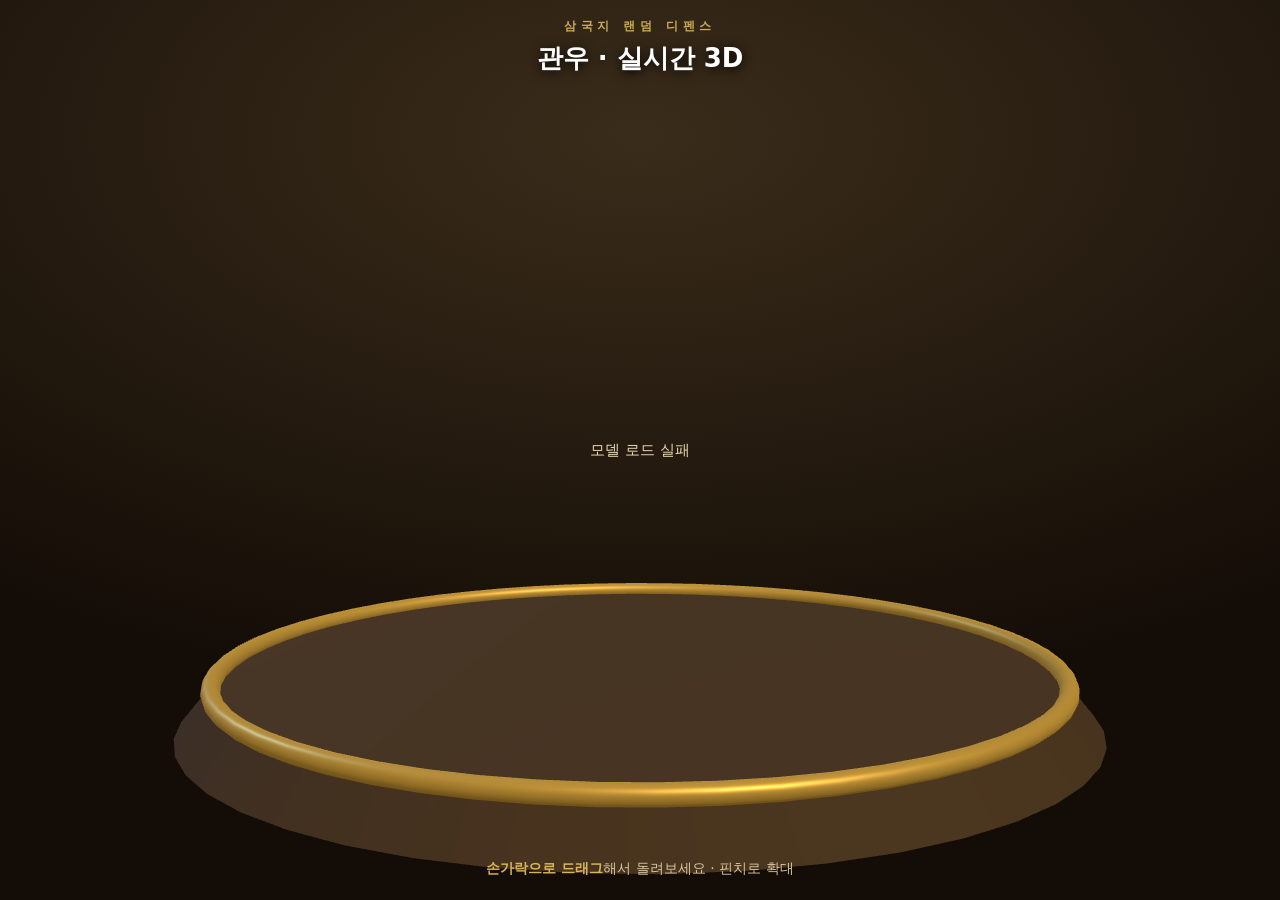
==== 3d-preview.html @ 471184f1 "관우 3D 모델 + 라이브 프리뷰 페이지 - Meshy 이미지→3D로 관우 GLB 생성(assets/models/guanyu.glb) - 3d-preview.html — 손가락으로" ====
<!doctype html><html lang="ko"><head>
<meta charset="utf-8"><meta name="viewport" content="width=device-width,initial-scale=1,maximum-scale=1,user-scalable=no">
<title>관우 · 실시간 3D 미리보기</title>
<style>
  :root{--gold:#e8c463;--ink:#1a120a}
  *{margin:0;box-sizing:border-box}
  html,body{height:100%;background:radial-gradient(120% 90% at 50% 15%,#3a2c1a,#140d07 70%);overflow:hidden;font-family:system-ui,'Malgun Gothic',sans-serif;touch-action:none}
  #c{position:fixed;inset:0;width:100vw;height:100vh;display:block}
  .top{position:fixed;top:calc(env(safe-area-inset-top) + 18px);left:0;right:0;text-align:center;pointer-events:none;z-index:2}
  .eyebrow{color:var(--gold);letter-spacing:.4em;font-size:12px;font-weight:700;opacity:.85}
  .title{color:#fff;font-size:26px;font-weight:800;margin-top:6px;text-shadow:0 2px 12px #000}
  .hint{position:fixed;bottom:calc(env(safe-area-inset-bottom) + 22px);left:0;right:0;text-align:center;color:#e9d7b0;font-size:14px;z-index:2;pointer-events:none;opacity:.9}
  .hint b{color:var(--gold)}
  .load{position:fixed;inset:0;display:flex;align-items:center;justify-content:center;color:#e9d7b0;font-size:15px;z-index:3}
  .spin{width:22px;height:22px;border:2px solid #ffffff33;border-top-color:var(--gold);border-radius:50%;margin-right:10px;animation:s 0.8s linear infinite}
  @keyframes s{to{transform:rotate(360deg)}}
</style></head>
<body>
<canvas id="c"></canvas>
<div class="top"><div class="eyebrow">삼국지 랜덤 디펜스</div><div class="title">관우 · 실시간 3D</div></div>
<div class="hint"><b>손가락으로 드래그</b>해서 돌려보세요 · 핀치로 확대</div>
<div class="load" id="load"><span class="spin"></span>관우 불러오는 중…</div>
<script type="module">
import * as THREE from './js/vendor/three.module.js';
import { GLTFLoader } from './js/vendor/GLTFLoader.js';
import { OrbitControls } from './js/vendor/OrbitControls.js';

const cv = document.getElementById('c');
const renderer = new THREE.WebGLRenderer({ canvas: cv, antialias: true, alpha: true });
renderer.setClearAlpha(0); // CSS 그라디언트 배경이 비치게
renderer.setPixelRatio(Math.min(2, devicePixelRatio || 1));
renderer.outputColorSpace = THREE.SRGBColorSpace;
renderer.shadowMap.enabled = true; renderer.shadowMap.type = THREE.PCFSoftShadowMap;

const scene = new THREE.Scene();
const cam = new THREE.PerspectiveCamera(38, 1, 0.1, 100);
cam.position.set(0, 1.4, 6);

scene.add(new THREE.HemisphereLight(0xfff1da, 0x40301c, 1.25));
const key = new THREE.DirectionalLight(0xffe6b4, 1.7);
key.position.set(3, 6, 5); key.castShadow = true;
key.shadow.mapSize.set(1024, 1024); key.shadow.camera.near = 1; key.shadow.camera.far = 20;
key.shadow.camera.left = -4; key.shadow.camera.right = 4; key.shadow.camera.top = 5; key.shadow.camera.bottom = -3;
scene.add(key);
const fill = new THREE.DirectionalLight(0x88bbff, 0.5); fill.position.set(-4, 3, -3); scene.add(fill);

// 받침 — 원형 발판
const disc = new THREE.Mesh(new THREE.CylinderGeometry(1.9, 2.05, 0.18, 48),
  new THREE.MeshStandardMaterial({ color: 0x4a3826, roughness: 0.85 }));
disc.position.y = -0.09; disc.receiveShadow = true; scene.add(disc);
const ring = new THREE.Mesh(new THREE.TorusGeometry(1.9, 0.04, 12, 60),
  new THREE.MeshStandardMaterial({ color: 0xe8c463, emissive: 0x6b4e16, roughness: 0.4, metalness: 0.6 }));
ring.rotation.x = Math.PI / 2; ring.position.y = 0.02; scene.add(ring);

const controls = new OrbitControls(cam, renderer.domElement);
controls.enableDamping = true; controls.dampingFactor = 0.08;
controls.minDistance = 3; controls.maxDistance = 10;
controls.maxPolarAngle = Math.PI * 0.52; controls.target.set(0, 1.0, 0);
controls.autoRotate = true; controls.autoRotateSpeed = 1.1;

const H0 = 2.3; // 목표 높이(월드)
new GLTFLoader().load('./assets/models/guanyu.glb', (gltf) => {
  const m = gltf.scene;
  const box = new THREE.Box3().setFromObject(m);
  const size = box.getSize(new THREE.Vector3());
  m.scale.setScalar(H0 / (size.y || 1));
  scene.add(m);
  m.updateWorldMatrix(true, true); // 스케일 반영 후 매트릭스 갱신(중요)
  // 스케일 후 실제 박스로 정확히 재중심(발밑=0, x·z 중앙)
  const box2 = new THREE.Box3().setFromObject(m);
  const c2 = box2.getCenter(new THREE.Vector3());
  m.position.x -= c2.x; m.position.z -= c2.z; m.position.y -= box2.min.y;
  m.traverse((o) => { if (o.isMesh) o.castShadow = true; });
  // 카메라·타깃을 모델 크기에 맞춰 자동 프레이밍
  controls.target.set(0, H0 * 0.46, 0);
  cam.position.set(0, H0 * 0.55, H0 * 2.7);
  controls.update();
  document.getElementById('load').style.display = 'none';
}, undefined, () => { document.getElementById('load').textContent = '모델 로드 실패'; });

function resize() {
  const w = innerWidth, h = innerHeight;
  renderer.setSize(w, h, false); cam.aspect = w / h; cam.updateProjectionMatrix();
}
addEventListener('resize', resize); resize();
renderer.setAnimationLoop(() => { controls.update(); renderer.render(scene, cam); });
</script>
</body></html>
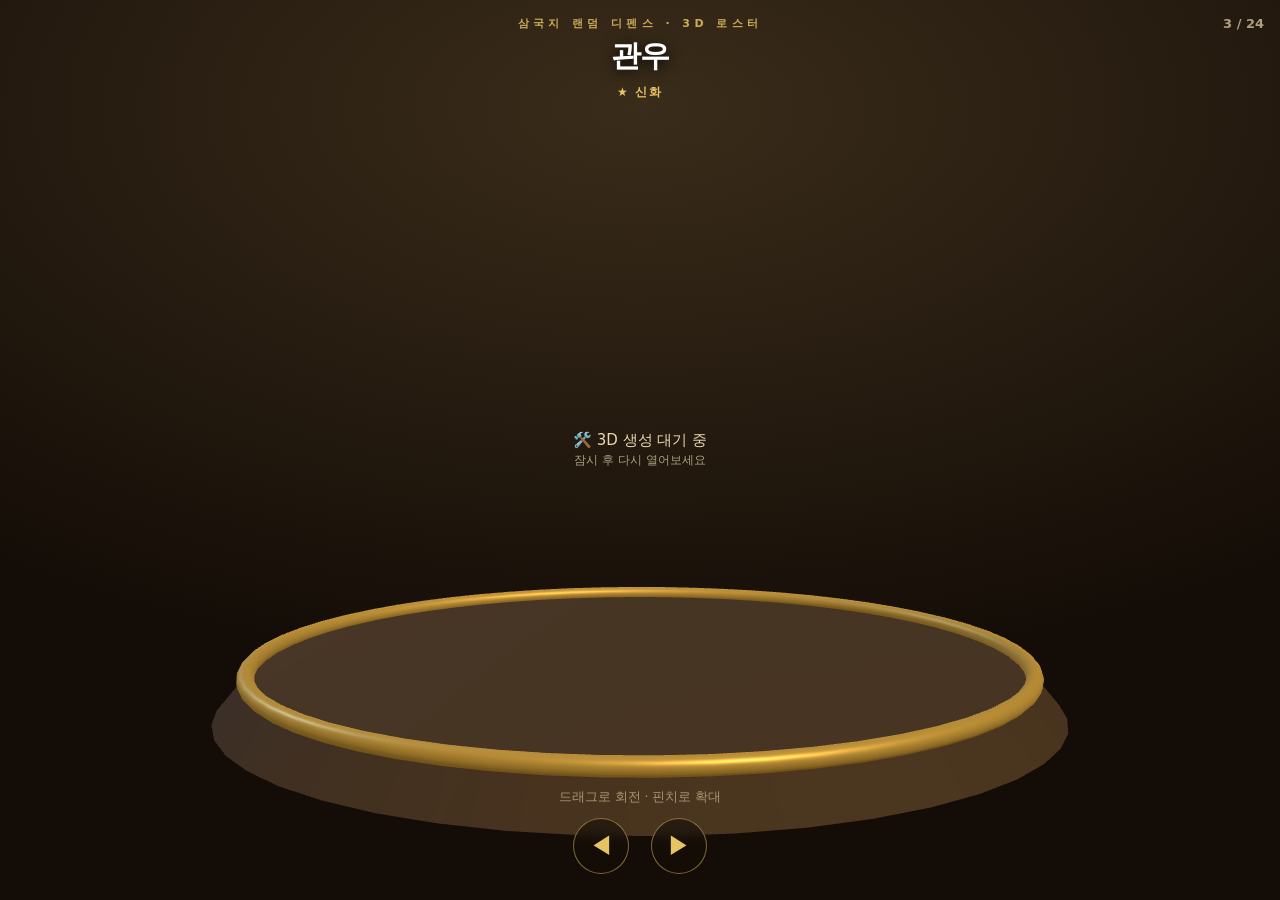
==== commit 67f50e09: "v107 — 진짜 3D 게임: 실제 3D 모델(영웅24+적7) + 프리미엄 전장 + 전투 연출 수석 지시(StarCraft 수준·팔리는 완성도)에 따라 빌보드→실제 3D로 전환. " ====
--- a/3d-preview.html
+++ b/3d-preview.html
@@ -1,88 +1,96 @@
 <!doctype html><html lang="ko"><head>
 <meta charset="utf-8"><meta name="viewport" content="width=device-width,initial-scale=1,maximum-scale=1,user-scalable=no">
-<title>관우 · 실시간 3D 미리보기</title>
+<title>삼국지 3D 로스터</title>
 <style>
-  :root{--gold:#e8c463;--ink:#1a120a}
-  *{margin:0;box-sizing:border-box}
-  html,body{height:100%;background:radial-gradient(120% 90% at 50% 15%,#3a2c1a,#140d07 70%);overflow:hidden;font-family:system-ui,'Malgun Gothic',sans-serif;touch-action:none}
+  :root{--gold:#e8c463}
+  *{margin:0;box-sizing:border-box;-webkit-tap-highlight-color:transparent}
+  html,body{height:100%;background:radial-gradient(120% 90% at 50% 12%,#3a2c1a,#140d07 70%);overflow:hidden;font-family:system-ui,'Malgun Gothic',sans-serif;touch-action:none;user-select:none}
   #c{position:fixed;inset:0;width:100vw;height:100vh;display:block}
-  .top{position:fixed;top:calc(env(safe-area-inset-top) + 18px);left:0;right:0;text-align:center;pointer-events:none;z-index:2}
-  .eyebrow{color:var(--gold);letter-spacing:.4em;font-size:12px;font-weight:700;opacity:.85}
-  .title{color:#fff;font-size:26px;font-weight:800;margin-top:6px;text-shadow:0 2px 12px #000}
-  .hint{position:fixed;bottom:calc(env(safe-area-inset-bottom) + 22px);left:0;right:0;text-align:center;color:#e9d7b0;font-size:14px;z-index:2;pointer-events:none;opacity:.9}
-  .hint b{color:var(--gold)}
-  .load{position:fixed;inset:0;display:flex;align-items:center;justify-content:center;color:#e9d7b0;font-size:15px;z-index:3}
-  .spin{width:22px;height:22px;border:2px solid #ffffff33;border-top-color:var(--gold);border-radius:50%;margin-right:10px;animation:s 0.8s linear infinite}
+  .top{position:fixed;top:calc(env(safe-area-inset-top) + 16px);left:0;right:0;text-align:center;pointer-events:none;z-index:2}
+  .eyebrow{color:var(--gold);letter-spacing:.4em;font-size:11px;font-weight:700;opacity:.85}
+  .name{color:#fff;font-size:30px;font-weight:800;margin-top:5px;text-shadow:0 2px 14px #000;letter-spacing:-.5px}
+  .rar{display:inline-block;margin-top:7px;font-size:12px;font-weight:700;color:var(--gold);letter-spacing:.15em}
+  .count{position:fixed;top:calc(env(safe-area-inset-top) + 16px);right:16px;color:#e9d7b0;font-size:13px;font-weight:700;opacity:.7;z-index:2}
+  .nav{position:fixed;bottom:calc(env(safe-area-inset-bottom) + 26px);left:0;right:0;display:flex;justify-content:center;align-items:center;gap:22px;z-index:3}
+  .arw{width:56px;height:56px;border-radius:50%;border:1.5px solid rgba(232,196,99,.5);background:rgba(20,14,8,.6);color:var(--gold);font-size:24px;display:flex;align-items:center;justify-content:center;cursor:pointer;backdrop-filter:blur(6px)}
+  .arw:active{transform:scale(.92);background:rgba(232,196,99,.2)}
+  .hint{position:fixed;bottom:calc(env(safe-area-inset-bottom) + 94px);left:0;right:0;text-align:center;color:#c9b48c;font-size:12.5px;z-index:2;pointer-events:none;opacity:.75}
+  .status{position:fixed;top:50%;left:0;right:0;transform:translateY(-50%);text-align:center;color:#e9d7b0;font-size:15px;z-index:1}
+  .spin{display:inline-block;width:20px;height:20px;border:2px solid #ffffff33;border-top-color:var(--gold);border-radius:50%;vertical-align:-4px;margin-right:8px;animation:s .8s linear infinite}
   @keyframes s{to{transform:rotate(360deg)}}
 </style></head>
 <body>
 <canvas id="c"></canvas>
-<div class="top"><div class="eyebrow">삼국지 랜덤 디펜스</div><div class="title">관우 · 실시간 3D</div></div>
-<div class="hint"><b>손가락으로 드래그</b>해서 돌려보세요 · 핀치로 확대</div>
-<div class="load" id="load"><span class="spin"></span>관우 불러오는 중…</div>
+<div class="top"><div class="eyebrow">삼국지 랜덤 디펜스 · 3D 로스터</div><div class="name" id="nm">—</div><div class="rar" id="rr"></div></div>
+<div class="count" id="ct"></div>
+<div class="status" id="st"></div>
+<div class="hint">드래그로 회전 · 핀치로 확대</div>
+<div class="nav"><button class="arw" id="prev">◀</button><button class="arw" id="next">▶</button></div>
 <script type="module">
 import * as THREE from './js/vendor/three.module.js';
 import { GLTFLoader } from './js/vendor/GLTFLoader.js';
 import { OrbitControls } from './js/vendor/OrbitControls.js';
+import { HEROES, RARITY } from './js/data/heroes.js';
+
+const ROSTER = HEROES.map(h => ({ id: h.id, name: h.name, rar: RARITY[h.rarity]?.name || '' }));
+let idx = ROSTER.findIndex(h => h.id === 'guanyu'); if (idx < 0) idx = 0;
 
 const cv = document.getElementById('c');
 const renderer = new THREE.WebGLRenderer({ canvas: cv, antialias: true, alpha: true });
-renderer.setClearAlpha(0); // CSS 그라디언트 배경이 비치게
-renderer.setPixelRatio(Math.min(2, devicePixelRatio || 1));
-renderer.outputColorSpace = THREE.SRGBColorSpace;
+renderer.setClearAlpha(0); renderer.setPixelRatio(Math.min(2, devicePixelRatio || 1)); renderer.outputColorSpace = THREE.SRGBColorSpace;
 renderer.shadowMap.enabled = true; renderer.shadowMap.type = THREE.PCFSoftShadowMap;
-
 const scene = new THREE.Scene();
-const cam = new THREE.PerspectiveCamera(38, 1, 0.1, 100);
-cam.position.set(0, 1.4, 6);
-
+const cam = new THREE.PerspectiveCamera(38, 1, 0.1, 100); cam.position.set(0, 1.4, 6.5);
 scene.add(new THREE.HemisphereLight(0xfff1da, 0x40301c, 1.25));
-const key = new THREE.DirectionalLight(0xffe6b4, 1.7);
-key.position.set(3, 6, 5); key.castShadow = true;
+const key = new THREE.DirectionalLight(0xffe6b4, 1.7); key.position.set(3, 6, 5); key.castShadow = true;
 key.shadow.mapSize.set(1024, 1024); key.shadow.camera.near = 1; key.shadow.camera.far = 20;
-key.shadow.camera.left = -4; key.shadow.camera.right = 4; key.shadow.camera.top = 5; key.shadow.camera.bottom = -3;
-scene.add(key);
+key.shadow.camera.left = -4; key.shadow.camera.right = 4; key.shadow.camera.top = 5; key.shadow.camera.bottom = -3; scene.add(key);
 const fill = new THREE.DirectionalLight(0x88bbff, 0.5); fill.position.set(-4, 3, -3); scene.add(fill);
-
-// 받침 — 원형 발판
-const disc = new THREE.Mesh(new THREE.CylinderGeometry(1.9, 2.05, 0.18, 48),
-  new THREE.MeshStandardMaterial({ color: 0x4a3826, roughness: 0.85 }));
+const disc = new THREE.Mesh(new THREE.CylinderGeometry(1.9, 2.05, 0.18, 48), new THREE.MeshStandardMaterial({ color: 0x4a3826, roughness: 0.85 }));
 disc.position.y = -0.09; disc.receiveShadow = true; scene.add(disc);
-const ring = new THREE.Mesh(new THREE.TorusGeometry(1.9, 0.04, 12, 60),
-  new THREE.MeshStandardMaterial({ color: 0xe8c463, emissive: 0x6b4e16, roughness: 0.4, metalness: 0.6 }));
+const ring = new THREE.Mesh(new THREE.TorusGeometry(1.9, 0.04, 12, 60), new THREE.MeshStandardMaterial({ color: 0xe8c463, emissive: 0x6b4e16, roughness: 0.4, metalness: 0.6 }));
 ring.rotation.x = Math.PI / 2; ring.position.y = 0.02; scene.add(ring);
 
 const controls = new OrbitControls(cam, renderer.domElement);
-controls.enableDamping = true; controls.dampingFactor = 0.08;
-controls.minDistance = 3; controls.maxDistance = 10;
-controls.maxPolarAngle = Math.PI * 0.52; controls.target.set(0, 1.0, 0);
-controls.autoRotate = true; controls.autoRotateSpeed = 1.1;
+controls.enableDamping = true; controls.dampingFactor = 0.08; controls.enablePan = false;
+controls.minDistance = 3; controls.maxDistance = 10; controls.maxPolarAngle = Math.PI * 0.52;
+controls.target.set(0, 1.05, 0); controls.autoRotate = true; controls.autoRotateSpeed = 1.0;
 
-const H0 = 2.3; // 목표 높이(월드)
-new GLTFLoader().load('./assets/models/guanyu.glb', (gltf) => {
-  const m = gltf.scene;
-  const box = new THREE.Box3().setFromObject(m);
-  const size = box.getSize(new THREE.Vector3());
-  m.scale.setScalar(H0 / (size.y || 1));
-  scene.add(m);
-  m.updateWorldMatrix(true, true); // 스케일 반영 후 매트릭스 갱신(중요)
-  // 스케일 후 실제 박스로 정확히 재중심(발밑=0, x·z 중앙)
-  const box2 = new THREE.Box3().setFromObject(m);
-  const c2 = box2.getCenter(new THREE.Vector3());
-  m.position.x -= c2.x; m.position.z -= c2.z; m.position.y -= box2.min.y;
-  m.traverse((o) => { if (o.isMesh) o.castShadow = true; });
-  // 카메라·타깃을 모델 크기에 맞춰 자동 프레이밍
-  controls.target.set(0, H0 * 0.46, 0);
-  cam.position.set(0, H0 * 0.55, H0 * 2.7);
-  controls.update();
-  document.getElementById('load').style.display = 'none';
-}, undefined, () => { document.getElementById('load').textContent = '모델 로드 실패'; });
-
-function resize() {
-  const w = innerWidth, h = innerHeight;
-  renderer.setSize(w, h, false); cam.aspect = w / h; cam.updateProjectionMatrix();
+const loader = new GLTFLoader();
+let current = null, token = 0;
+const H0 = 2.3;
+function load(i) {
+  idx = (i + ROSTER.length) % ROSTER.length;
+  const h = ROSTER[idx];
+  document.getElementById('nm').textContent = h.name;
+  document.getElementById('rr').textContent = h.rar ? '★ ' + h.rar : '';
+  document.getElementById('ct').textContent = (idx + 1) + ' / ' + ROSTER.length;
+  const my = ++token;
+  const st = document.getElementById('st');
+  st.innerHTML = '<span class="spin"></span>불러오는 중…';
+  loader.load('./assets/models/' + h.id + '.glb', (g) => {
+    if (my !== token) return;
+    if (current) { scene.remove(current); }
+    const m = g.scene;
+    const box = new THREE.Box3().setFromObject(m); const sz = box.getSize(new THREE.Vector3());
+    m.scale.setScalar(H0 / (sz.y || 1)); m.updateWorldMatrix(true, true);
+    const b2 = new THREE.Box3().setFromObject(m); const c = b2.getCenter(new THREE.Vector3());
+    m.position.x -= c.x; m.position.z -= c.z; m.position.y -= b2.min.y;
+    m.traverse(o => { if (o.isMesh) o.castShadow = true; });
+    scene.add(m); current = m; st.textContent = '';
+    controls.target.set(0, H0 * 0.46, 0); cam.position.set(0, H0 * 0.55, H0 * 2.7); controls.update();
+  }, undefined, () => {
+    if (my !== token) return;
+    if (current) { scene.remove(current); current = null; }
+    st.innerHTML = '🛠️ 3D 생성 대기 중<br><span style="font-size:12px;opacity:.7">잠시 후 다시 열어보세요</span>';
+  });
 }
+document.getElementById('prev').onclick = () => load(idx - 1);
+document.getElementById('next').onclick = () => load(idx + 1);
+addEventListener('keydown', e => { if (e.key === 'ArrowLeft') load(idx - 1); if (e.key === 'ArrowRight') load(idx + 1); });
+function resize() { const w = innerWidth, h = innerHeight; renderer.setSize(w, h, false); cam.aspect = w / h; cam.updateProjectionMatrix(); }
 addEventListener('resize', resize); resize();
 renderer.setAnimationLoop(() => { controls.update(); renderer.render(scene, cam); });
+load(idx);
 </script>
 </body></html>
